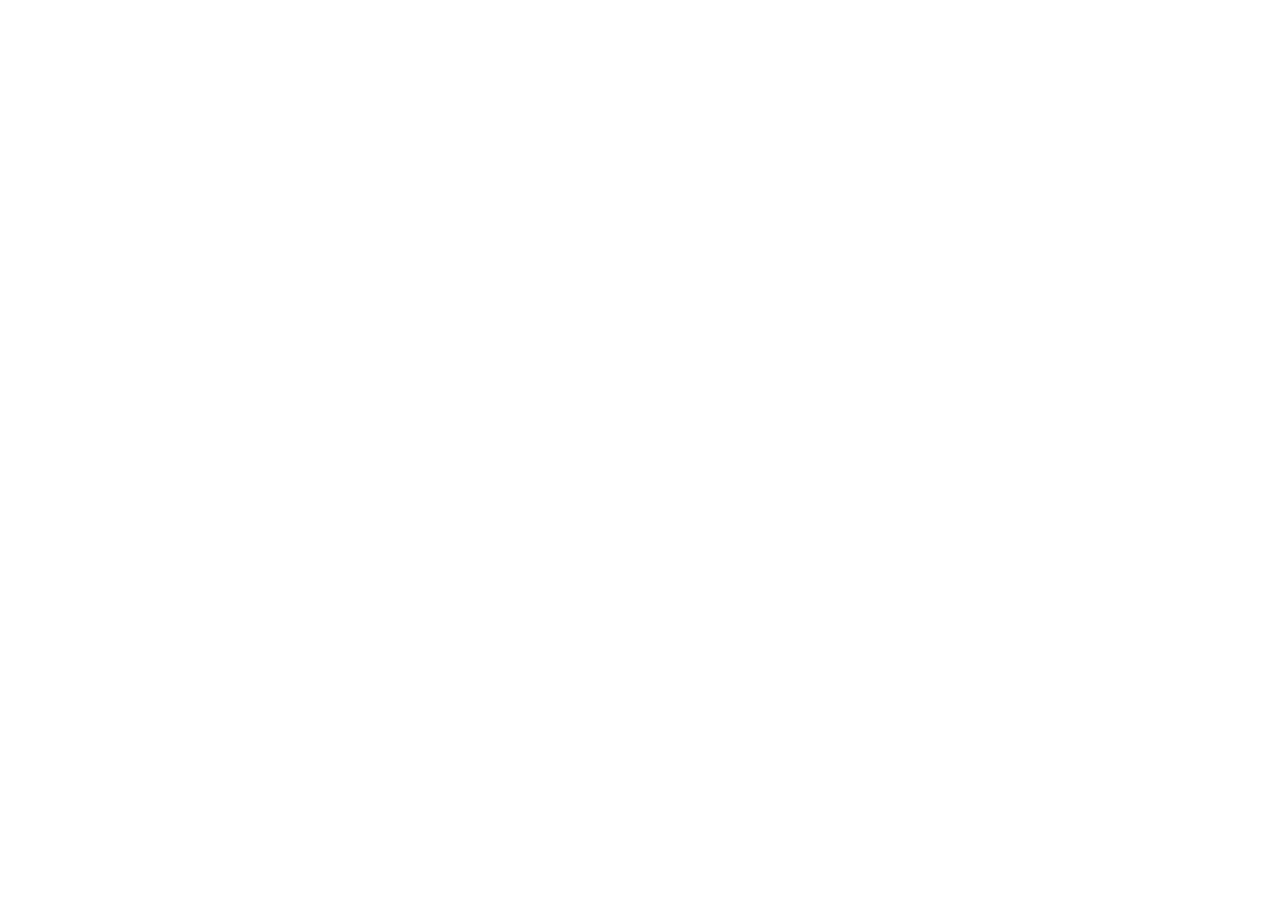
==== index.html @ 2107d578 "init" ====
<!DOCTYPE html>
<html lang="en">
<head>
    <meta charset="UTF-8">
    <meta name="viewport" content="width=device-width, initial-scale=1.0">
    <title>Painel Admininstrativo</title>
</head>
<body>
    
</body>
</html>
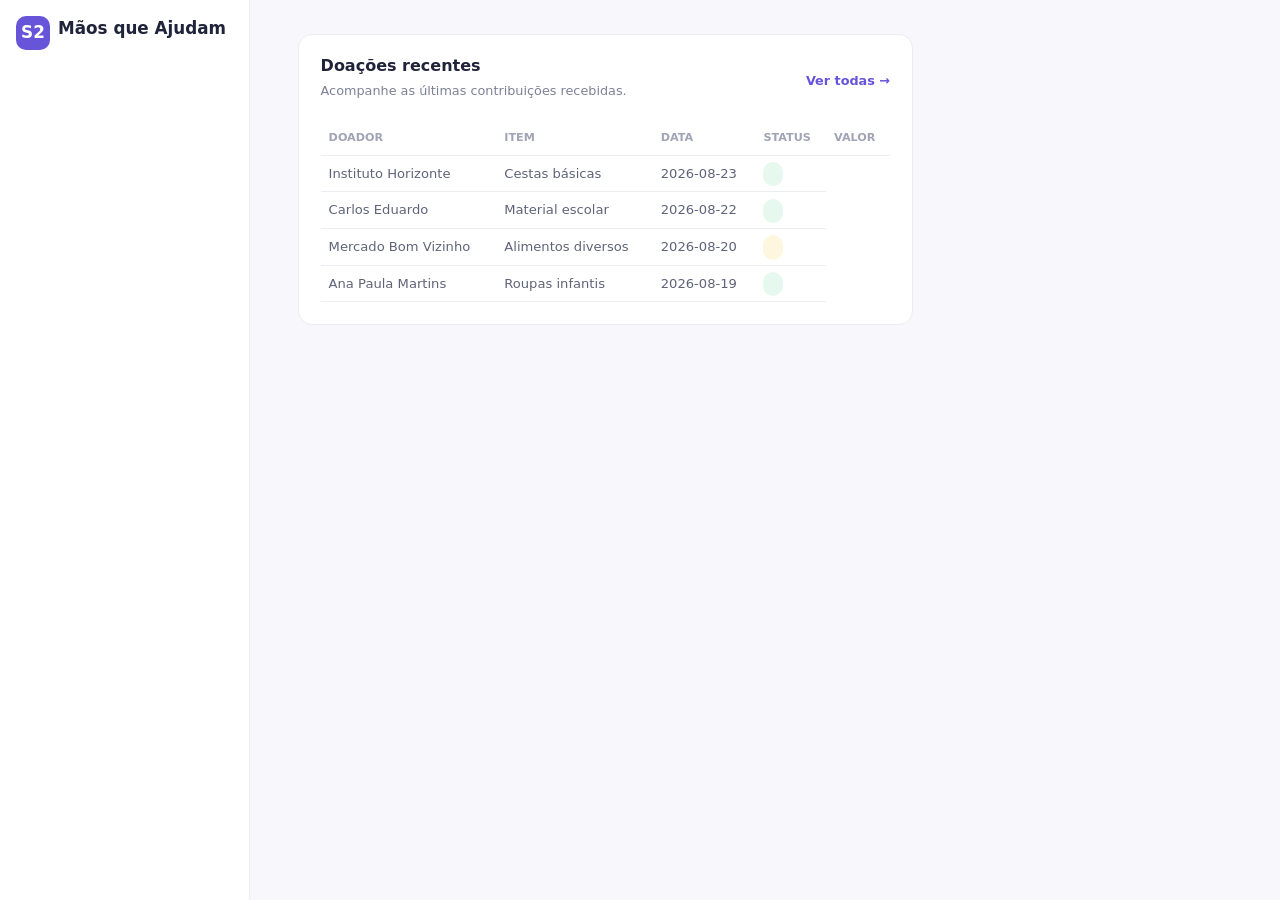
==== commit 56688faa: "recuperação e tratamento de dados" ====
--- a/index.html
+++ b/index.html
@@ -1,11 +1,75 @@
 <!DOCTYPE html>
-<html lang="en">
+<html lang="pt-BR">
 <head>
     <meta charset="UTF-8">
     <meta name="viewport" content="width=device-width, initial-scale=1.0">
     <title>Painel Admininstrativo</title>
+    <link href="https://cdn.jsdelivr.net/npm/bootstrap@5.3.8/dist/css/bootstrap.min.css" rel="stylesheet" integrity="sha384-sRIl4kxILFvY47J16cr9ZwB07vP4J8+LH7qKQnuqkuIAvNWLzeN8tE5YBujZqJLB" crossorigin="anonymous">
+    <link href="src/css/style.css" rel="stylesheet">
 </head>
 <body>
-    
+    <div class="app-shell">
+        <aside class="sidebar p-3">
+            <a class="brand d-flex align-itens-center gap-2 mb-4" href="#">
+                <span class="brand-mark">S2</span>
+                <span>Mãos que Ajudam</span>
+            </a>
+        </aside>
+        <main class="main-content" id="inicio">
+            <section class="content-area">
+                <div class="row g-4">
+                    <div class="col-xl-8" id="doacoes">
+                      <section class="panel h-100">
+                        <div class="panel-heading d-flex justify-content-between align-items-center gap-2">
+                          <div>
+                            <h2>Doações recentes</h2>
+                            <p>Acompanhe as últimas contribuições recebidas.</p>
+                          </div><a href="#doacoes">Ver todas →</a>
+                        </div>
+                        <div class="table-responsive">
+                          <table class="table align-middle mb-0">
+                            <thead>
+                              <tr>
+                                <th>Doador</th>
+                                <th>Item</th>
+                                <th>Data</th>
+                                <th>Status</th>
+                                <th>Valor</th>
+                              </tr>
+                            </thead>
+                            <tbody id="donations-table"></tbody>
+                          </table>
+                        </div>
+                      </section>
+                    </div>
+                    <!-- <div class="col-xl-4" id="necessidades">
+                      <section class="panel h-100">
+                        <div class="panel-heading">
+                          <h2>Necessidades da ONG</h2>
+                          <p>Itens que precisam de atenção.</p>
+                        </div>
+                        <div class="needs-list">
+                          <div class="need-item"><span class="need-dot urgent"></span>
+                            <div><strong>Cestas básicas</strong><small>Faltam 24 unidades</small></div><span
+                              class="badge-soft red">Urgente</span>
+                          </div>
+                          <div class="need-item"><span class="need-dot"></span>
+                            <div><strong>Material escolar</strong><small>Faltam 60 kits</small></div><span
+                              class="badge-soft yellow">Atenção</span>
+                          </div>
+                          <div class="need-item"><span class="need-dot"></span>
+                            <div><strong>Roupas infantis</strong><small>Faltam 35 peças</small></div><span
+                              class="badge-soft green">Normal</span>
+                          </div>
+                        </div><button class="btn btn-outline-primary w-100 mt-3">Gerenciar necessidades</button>
+                      </section>
+                    </div> -->
+                  </div>
+            </section>
+        </main>
+    </div>
+
+    <script src="https://cdn.jsdelivr.net/npm/bootstrap@5.3.8/dist/js/bootstrap.bundle.min.js" integrity="sha384-FKyoEForCGlyvwx9Hj09JcYn3nv7wiPVlz7YYwJrWVcXK/BmnVDxM+D2scQbITxI" crossorigin="anonymous"></script>
+    <script type="module" src="src/app.js"></script>
 </body>
 </html>
--- a/src/css/style.css
+++ b/src/css/style.css
@@ -0,0 +1,398 @@
+:root {
+    --ink: #20243a;
+    --muted: #7c8196;
+    --line: #ececf3;
+    --primary: #6654d9;
+    --bg: #f8f8fc;
+}
+
+* {
+    box-sizing: border-box;
+}
+
+body {
+    margin: 0;
+    color: var(--ink);
+    background: var(--bg);
+    font-family: Inter, ui-sans-serif, system-ui, -apple-system, BlinkMacSystemFont, "Segoe UI", sans-serif;
+}
+
+.app-shell {
+    display: flex;
+    min-height: 100vh;
+}
+
+.sidebar {
+    width: 250px;
+    background: #fff;
+    border-right: 1px solid var(--line);
+    display: flex;
+    flex-direction: column;
+    flex-shrink: 0;
+}
+
+.brand {
+    color: var(--ink);
+    font-weight: 750;
+    font-size: 1.05rem;
+    text-decoration: none;
+}
+
+.brand-mark {
+    display: grid;
+    place-items: center;
+    width: 34px;
+    height: 34px;
+    color: #fff;
+    background: var(--primary);
+    border-radius: 10px;
+}
+
+.menu-label,
+.eyebrow {
+    color: #a1a4b5;
+    text-transform: uppercase;
+    font-size: .68rem;
+    font-weight: 700;
+    letter-spacing: .08em;
+}
+
+.nav-link {
+    color: #777c91;
+    border-radius: 9px;
+    padding: .7rem .85rem;
+    font-size: .9rem;
+}
+
+.nav-link:hover,
+.nav-link.active {
+    color: var(--primary);
+    background: #f0efff;
+}
+
+.nav-link span {
+    margin-left: .55rem;
+}
+
+.sidebar-footer {
+    margin-top: auto;
+}
+
+.main-content {
+    flex: 1;
+    min-width: 0;
+}
+
+.topbar {
+    padding: 1.15rem 3rem;
+    background: #fff;
+    border-bottom: 1px solid var(--line);
+}
+
+.topbar h1 {
+    font-weight: 750;
+}
+
+.icon-button {
+    border: 0;
+    background: transparent;
+    color: var(--muted);
+    font-size: 1.4rem;
+}
+
+.user-profile small {
+    display: block;
+    color: var(--muted);
+    font-size: .72rem;
+}
+
+.avatar {
+    display: grid;
+    place-items: center;
+    width: 38px;
+    height: 38px;
+    border-radius: 50%;
+    color: #fff;
+    background-color: #e78e6e;
+    font-size: .75rem;
+    font-weight: 700;
+}
+
+.content-area {
+    max-width: 1400px;
+    padding: 2.1rem 3rem;
+    margin: auto;
+}
+
+.welcome h2 {
+    font-weight: 750;
+}
+
+.btn-primary {
+    --bs-btn-bg: var(--primary);
+    --bs-btn-border-color: var(--primary);
+    --bs-btn-hover-bg: #5544c6;
+    --bs-btn-hover-border-color: #5544c6;
+}
+
+.stat-card,
+.panel {
+    background: #fff;
+    border: 1px solid var(--line);
+    border-radius: 14px;
+}
+
+.stat-card {
+    padding: 1.2rem;
+    height: 100%;
+}
+
+.stat-icon {
+    display: grid;
+    place-items: center;
+    width: 38px;
+    height: 38px;
+    border-radius: 10px;
+    margin-bottom: 1rem;
+    font-size: 1.15rem;
+}
+
+.purple {
+    color: #6553d7;
+    background: #efedff;
+}
+
+.orange {
+    color: #df8b3d;
+    background: #fff2e4;
+}
+
+.green {
+    color: #42a477;
+    background: #e7f8ef;
+}
+
+.blue {
+    color: #4f8dd8;
+    background: #e9f3ff;
+}
+
+.stat-card p,
+.panel-heading p {
+    color: var(--muted);
+    font-size: .8rem;
+    margin: 0 0 .35rem;
+}
+
+.stat-card strong {
+    display: block;
+    font-size: 1.55rem;
+    margin-bottom: .45rem;
+}
+
+.stat-card small,
+.positive,
+.warning {
+    font-size: .74rem;
+}
+
+.positive {
+    color: #35a675;
+}
+
+.warning {
+    color: #e09a38;
+}
+
+.panel {
+    padding: 1.35rem;
+}
+
+.panel-heading {
+    margin-bottom: 1rem;
+}
+
+.panel-heading h2 {
+    font-size: 1rem;
+    font-weight: 750;
+    margin: 0 0 .35rem;
+}
+
+.panel-heading a {
+    color: var(--primary);
+    text-decoration: none;
+    font-size: .8rem;
+    font-weight: 650;
+}
+
+.table {
+    --bs-table-border-color: var(--line);
+    font-size: .82rem;
+}
+
+.table th {
+    color: #a1a4b5;
+    font-size: .7rem;
+    font-weight: 700;
+    text-transform: uppercase;
+}
+
+.table td {
+    color: #5f6479;
+}
+
+.table td strong {
+    color: var(--ink);
+    display: block;
+}
+
+.table td small,
+.need-item small,
+.volunteer-row small {
+    display: block;
+    color: var(--muted);
+    font-size: .74rem;
+}
+
+.badge-soft {
+    border-radius: 99px;
+    padding: .35rem .6rem;
+    font-size: .68rem;
+    font-weight: 700;
+}
+
+.badge-soft.green {
+    background: #e7f8ef;
+    color: #37986c;
+}
+
+.badge-soft.red {
+    background: #fff0f0;
+    color: #d96c6c;
+}
+
+.badge-soft.yellow {
+    background: #fff6df;
+    color: #c8912c;
+}
+
+.badge-soft.blue {
+    background: #e9f3ff;
+    color: #4f8dd8;
+}
+
+.need-item {
+    display: flex;
+    align-items: center;
+    gap: .7rem;
+    padding: .85rem 0;
+    border-bottom: 1px solid var(--line);
+}
+
+.need-item:last-child {
+    border-bottom: 0;
+}
+
+.need-item div {
+    flex: 1;
+}
+
+.need-item strong {
+    display: block;
+    font-size: .83rem;
+}
+
+.need-dot {
+    width: 9px;
+    height: 9px;
+    background: #efb64f;
+    border-radius: 50%;
+}
+
+.need-dot.urgent {
+    background: #e56e70;
+}
+
+.volunteer-row {
+    display: flex;
+    align-items: center;
+    gap: 1rem;
+}
+
+.volunteer-avatars {
+    display: flex;
+    padding-left: 8px;
+}
+
+.volunteer-avatars span {
+    display: grid;
+    place-items: center;
+    width: 34px;
+    height: 34px;
+    margin-left: -8px;
+    border: 2px solid #fff;
+    border-radius: 50%;
+    color: #fff;
+    background: #8d78d9;
+    font-size: .65rem;
+    font-weight: 700;
+}
+
+.volunteer-avatars span:nth-child(2) {
+    background: #e79a78;
+}
+
+.volunteer-avatars span:nth-child(3) {
+    background: #70b796;
+}
+
+.volunteer-avatars span:nth-child(4) {
+    background: #e5e5ee;
+    color: #6e7186;
+}
+
+@media (max-width: 767px) {
+    .sidebar {
+        width: 68px;
+        padding: .75rem !important;
+        align-items: center;
+    }
+
+    .brand {
+        font-size: 0;
+    }
+
+    .brand-mark {
+        font-size: 1rem;
+    }
+
+    .menu-label,
+    .nav-link span {
+        display: none;
+    }
+
+    .nav-link {
+        padding: .75rem;
+        font-size: 1.1rem;
+    }
+
+    .topbar,
+    .content-area {
+        padding-left: 1rem;
+        padding-right: 1rem;
+    }
+
+    .welcome {
+        align-items: flex-start !important;
+        flex-direction: column;
+    }
+
+    .volunteer-row {
+        align-items: flex-start;
+        flex-wrap: wrap;
+    }
+
+    .volunteer-row .ms-auto {
+        margin-left: 0 !important;
+    }
+}
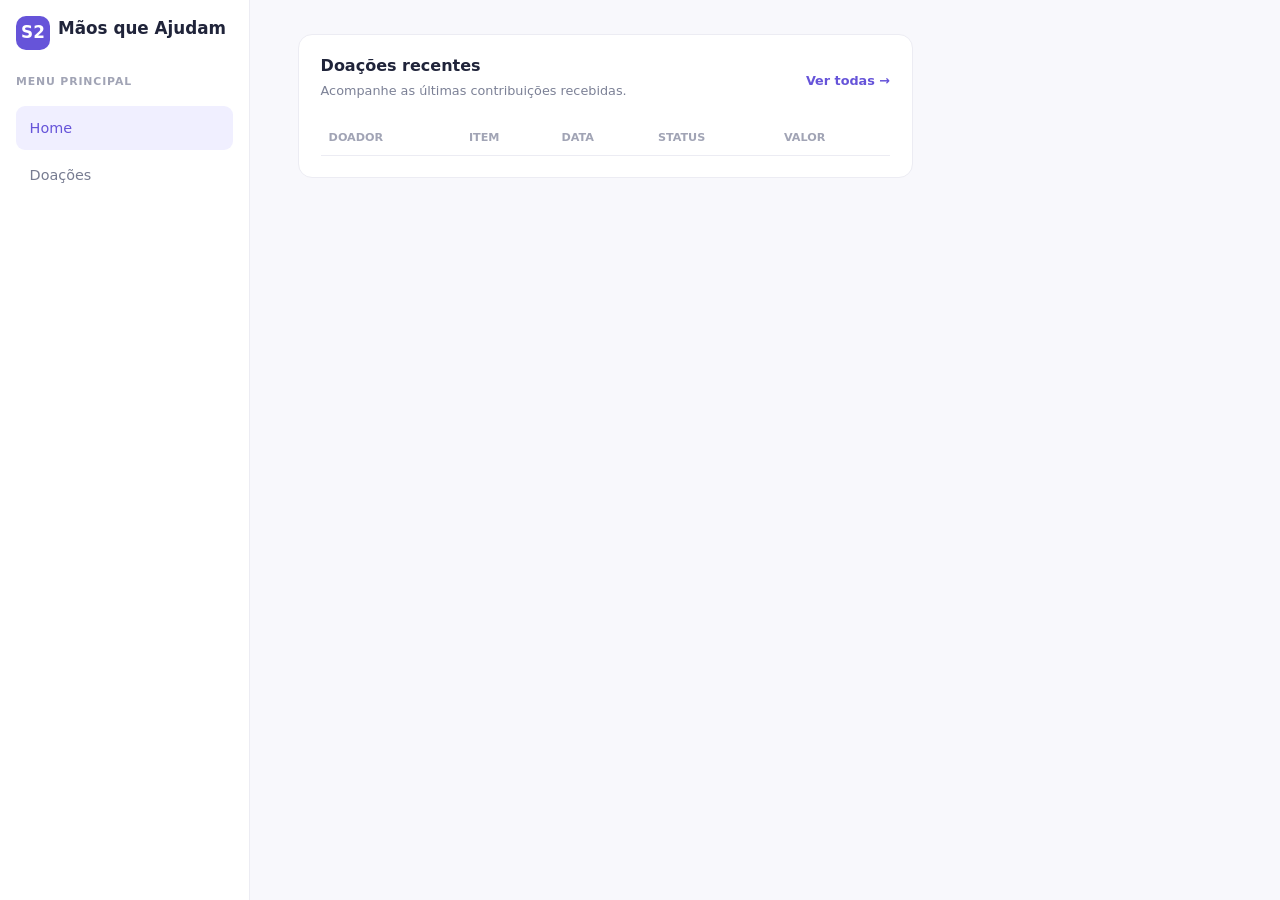
==== commit 11a6c42e: "feito o painel de doações" ====
--- a/index.html
+++ b/index.html
@@ -3,7 +3,7 @@
 <head>
     <meta charset="UTF-8">
     <meta name="viewport" content="width=device-width, initial-scale=1.0">
-    <title>Painel Admininstrativo</title>
+    <title>Site Comunitário</title>
     <link href="https://cdn.jsdelivr.net/npm/bootstrap@5.3.8/dist/css/bootstrap.min.css" rel="stylesheet" integrity="sha384-sRIl4kxILFvY47J16cr9ZwB07vP4J8+LH7qKQnuqkuIAvNWLzeN8tE5YBujZqJLB" crossorigin="anonymous">
     <link href="src/css/style.css" rel="stylesheet">
 </head>
@@ -14,6 +14,12 @@
                 <span class="brand-mark">S2</span>
                 <span>Mãos que Ajudam</span>
             </a>
+
+            <p class="menu-label">Menu Principal</p>
+            <nav class="nav flex-column gap-1" aria-label="Navegação principal">
+              <a class="nav-link active" href="/index.html">Home</a>
+              <a class="nav-link" href="/doacoes.html">Doações</a>
+            </nav>
         </aside>
         <main class="main-content" id="inicio">
             <section class="content-area">
--- a/src/css/style.css
+++ b/src/css/style.css
@@ -155,6 +155,24 @@
     border-radius: 10px;
     margin-bottom: 1rem;
     font-size: 1.15rem;
+}
+
+.need-card {
+    height: 100%;
+    padding: 1rem;
+    border: 1px solid var(--line);
+    border-radius: 12px;
+}
+
+.need-card h3 {
+    margin: 1rem 0 .35rem;
+    font-size: .98rem;
+}
+
+.need-card p,
+.need-card small {
+    color: var(--muted);
+    font-size: .78rem;
 }
 
 .purple {
